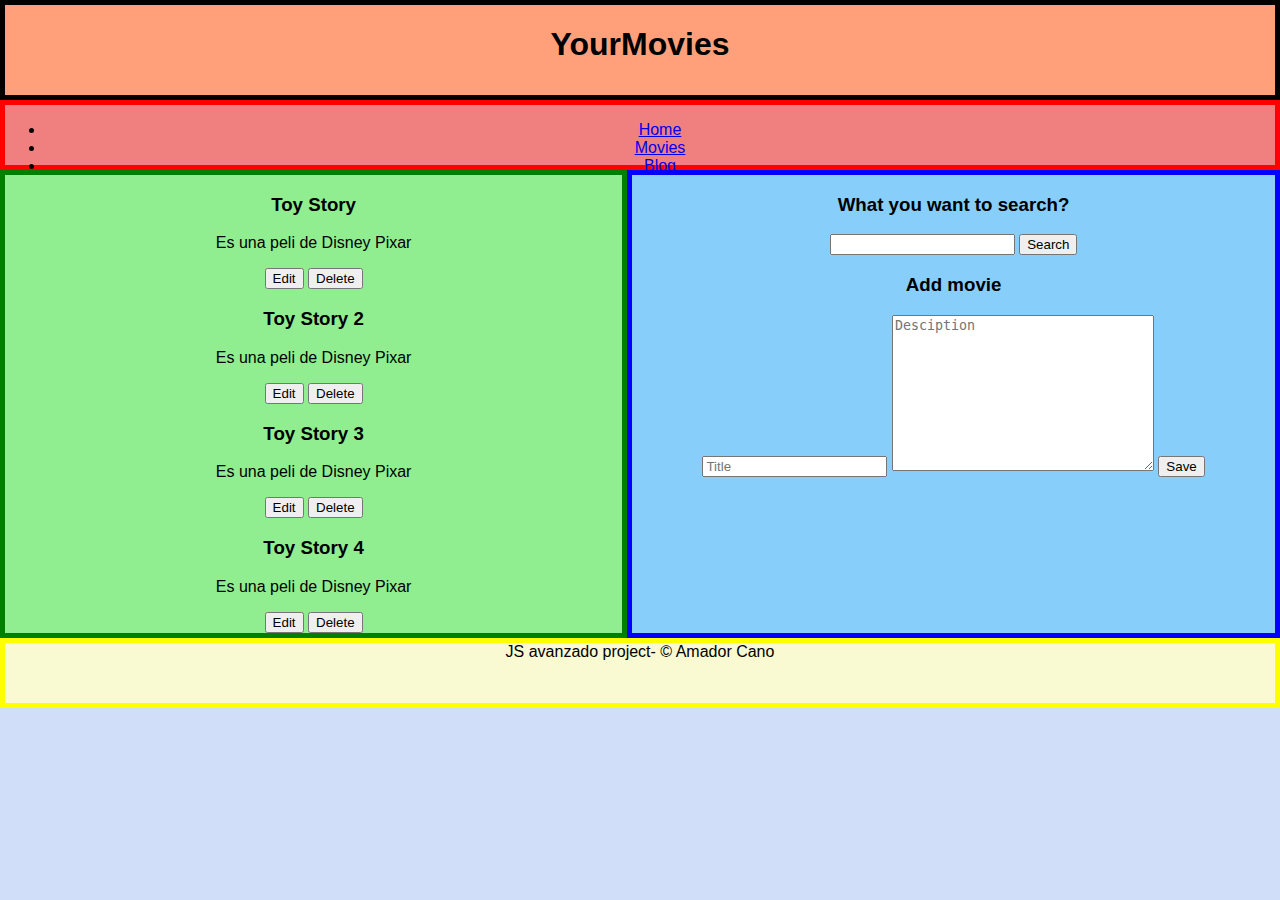
==== index.html @ 6a8c0bb3 "first commit" ====
<!DOCTYPE html>
<html lang="es">
<head>
    <meta charset="UTF-8">
    <meta name="viewport" content="width=device-width, initial-scale=1.0">
    <title>Movies_JSProject</title>
    <link rel="stylesheet" href="css/styles.css">
</head>
<body>
    
    <div class="layout">
        <!--Cabecera-->
        <header class="header">
            <h1>YourMovies</h1>
        </header>

        <!--Barra de navegacion-->
        <nav class="nav">
            <ul>
                <li><a href="#">Home</a></li>
                <li><a href="#">Movies</a></li>
                <li><a href="#">Blog</a></li>
                <li><a href="#">Contact</a></li>
            </ul>
        </nav>

        <!--Contenido principal-->
        <section class="content">
            <!--Peliculas-->
            <article class="movie-item">
                <h3 class="title">Toy Story</h3>
                <p class="desciption">Es una peli de Disney Pixar</p>

                <button class="edit">Edit</button>
                <button class="delete">Delete</button>
            </article>

            <article class="movie-item">
                <h3 class="title">Toy Story 2 </h3>
                <p class="desciption">Es una peli de Disney Pixar</p>

                <button class="edit">Edit</button>
                <button class="delete">Delete</button>
            </article>
            
            <article class="movie-item">
                <h3 class="title">Toy Story 3</h3>
                <p class="desciption">Es una peli de Disney Pixar</p>

                <button class="edit">Edit</button>
                <button class="delete">Delete</button>
            </article>

            <article class="movie-item">
                <h3 class="title">Toy Story 4</h3>
                <p class="desciption">Es una peli de Disney Pixar</p>

                <button class="edit">Edit</button>
                <button class="delete">Delete</button>
            </article>


        </section>
        <aside class="lateral">
            <div class="search">
                <h3 class="title">What you want to search?</h3>
                <form action="">
                    <input type="text">
                    <button>Search</button>
                </form>
            </div>
            <div class="add">
                <h3 class="title">Add movie</h3>
                <form action="">
                    <input type="text" placeholder="Title">
                    <textarea placeholder="Desciption" name="" id="" cols="30" rows="10"></textarea>
                    <input type="submit" value="Save"> 
                </form>
            </div>
        </aside>

         <!--Pie de pagina-->
        <footer class="footer">
            JS avanzado project- &copy; Amador Cano
        </footer>
    </div>


</body>
</html>
---- css/styles.css ----
body{
    background: #d1defa;
    font-family: Arial, Helvetica, sans-serif;
    text-align: center;
    padding: 0px;
    margin: 0px;
}

.layout{
    width: 100%;
    height: auto;

    display: grid;
    grid-template-areas: 
        "header header header header"
        "nav nav nav nav"
        "content content content lateral"
        "footer footer footer footer";
    grid-template-rows: 100px 70px auto 70px;
}

.header{
    grid-area: header;
    border: 5px solid black;
    background-color: lightsalmon;
}

.nav{
    grid-area: nav;
    border: 5px solid red;
    background-color: lightcoral;
}

.content{
    grid-area: content;
    border: 5px solid green;
    background-color: lightgreen;
}

.lateral{
    grid-area: lateral;
    border: 5px solid blue;
    background-color: lightskyblue;
}

.footer{
    grid-area: footer;
    border: 5px solid yellow;
    background-color: lightgoldenrodyellow;
}
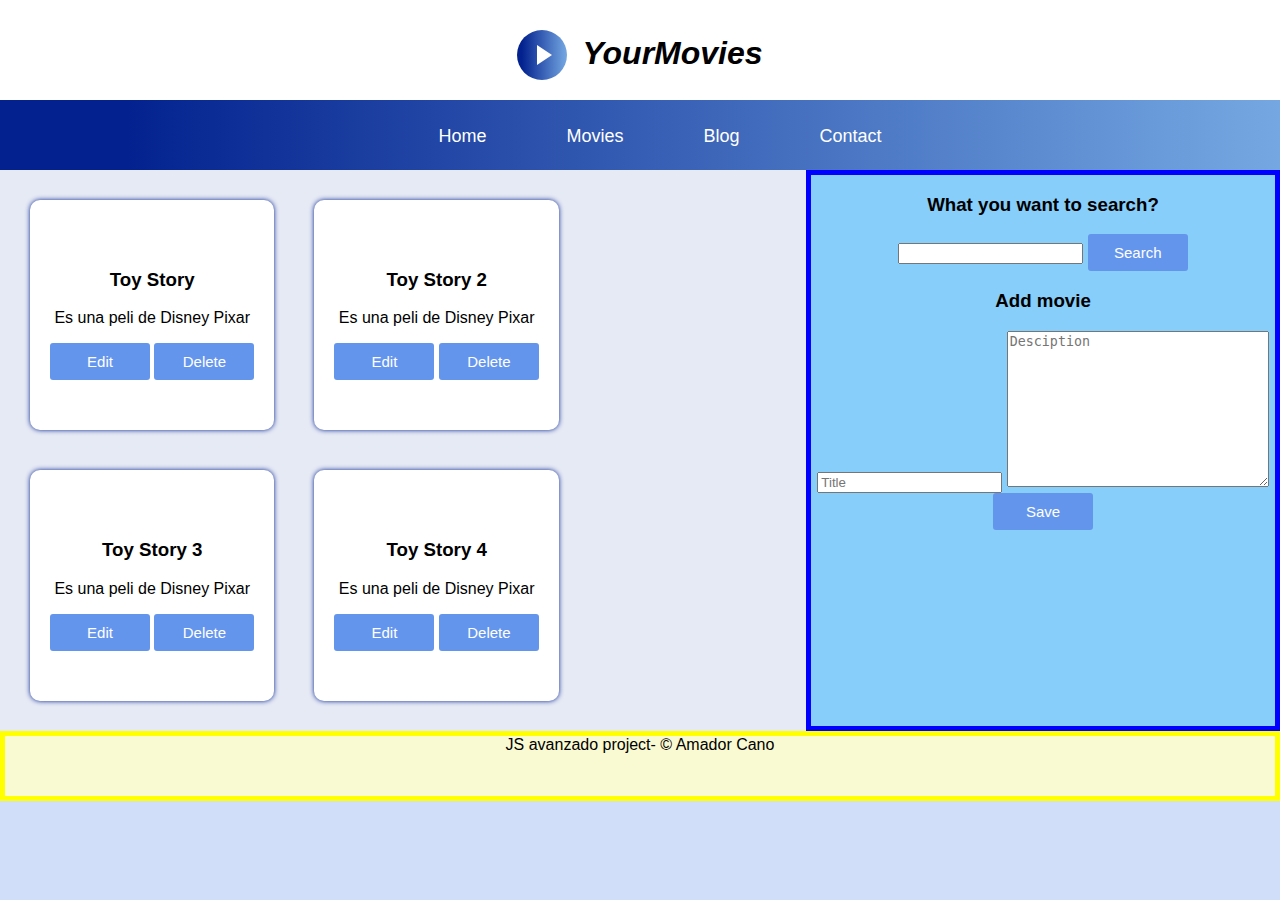
==== commit 48ea65cf: "Estilos cabecera, menu y contenido" ====
--- a/index.html
+++ b/index.html
@@ -11,6 +11,10 @@
     <div class="layout">
         <!--Cabecera-->
         <header class="header">
+            <div class="logo">
+                <div class="play"></div>
+            </div>
+            
             <h1>YourMovies</h1>
         </header>
 
--- a/css/styles.css
+++ b/css/styles.css
@@ -1,3 +1,5 @@
+/* ESTILOS GENERALES */
+
 body{
     background: #d1defa;
     font-family: Arial, Helvetica, sans-serif;
@@ -19,22 +21,124 @@
     grid-template-rows: 100px 70px auto 70px;
 }
 
+
+/* ESTILOS CABECERA */
+
 .header{
     grid-area: header;
-    border: 5px solid black;
-    background-color: lightsalmon;
+
+    background-color: white;
+    text-align: left;
+    font-style: italic;
+
+    display: flex;
+    justify-content: center;
 }
+
+.header h1{
+    margin-top: 35px;
+    margin-left: 15px;
+}
+
+.logo{
+    background: linear-gradient(90deg, #03228f 10%, #75a8e2 100%);
+    width: 50px;
+    height: 50px;
+    border-radius: 100%;
+    margin-top: 30px;
+}
+
+.play{
+    width: 0;
+    height: 0;
+    margin-top: 15px;
+    margin-left: 20px;
+    border-left: 15px solid white;
+    border-top: 10px solid transparent;
+    border-bottom: 10Px solid transparent;
+}
+
+
+/* ESTILOS BARRA NAVEGACION */
 
 .nav{
     grid-area: nav;
-    border: 5px solid red;
-    background-color: lightcoral;
+
+    background: linear-gradient(90deg, #03228f 10%, #75a8e2 100%);
 }
 
+.nav ul{
+    display: flex;
+    justify-content: center;
+    align-items: center;
+    list-style: none;
+}
+
+.nav li{
+    padding: 10px;
+}
+
+.nav a{
+    display: block; /* Con esto los botones se comportan como un bloque y son mas faciles de pulsar*/
+    margin-left: 30px;
+    margin-right: 30px;
+    color: white;
+    text-decoration: none;
+    font-size: 18px;
+    font-weight: lighter;
+    transition: all 300ms;
+}
+
+.nav a:hover{
+    transform: scale(1.1, 1.1);
+    text-decoration: underline;
+}
+
+/* ESTILOS DEL CONTENIDO*/
 .content{
     grid-area: content;
-    border: 5px solid green;
-    background-color: lightgreen;
+    background-color: rgb(230, 234, 245);
+
+    display: flex;
+    flex-flow: row wrap;
+    justify-content: flex-start;
+    align-items: flex-start;
+    padding: 10px;
+}
+
+.movie-item{
+    background-color: white;
+    border-radius: 10px;
+    box-shadow: 0px 0px 5px #03228f;
+    margin: 20px;
+    padding-top: 50px;
+    padding-bottom: 50px;
+    padding-left: 20px;
+    padding-right: 20px;
+}
+
+button, input[type="button"], input[type="submit"]{
+    width: 100px;
+    background: cornflowerblue;
+    color: white;
+    border: 0;
+    outline: 0;
+    padding: 10px;
+    border-radius: 3px;
+    text-transform: capitalize;
+    font-size: 15px;
+    font-weight: 500;
+    cursor: pointer;
+    transition: all 300ms;
+}
+
+.movie-item .edit:hover{
+    background-color: gold;
+}
+
+.movie-item .delete:hover{
+    background-color: firebrick;
+
 }
 
 .lateral{
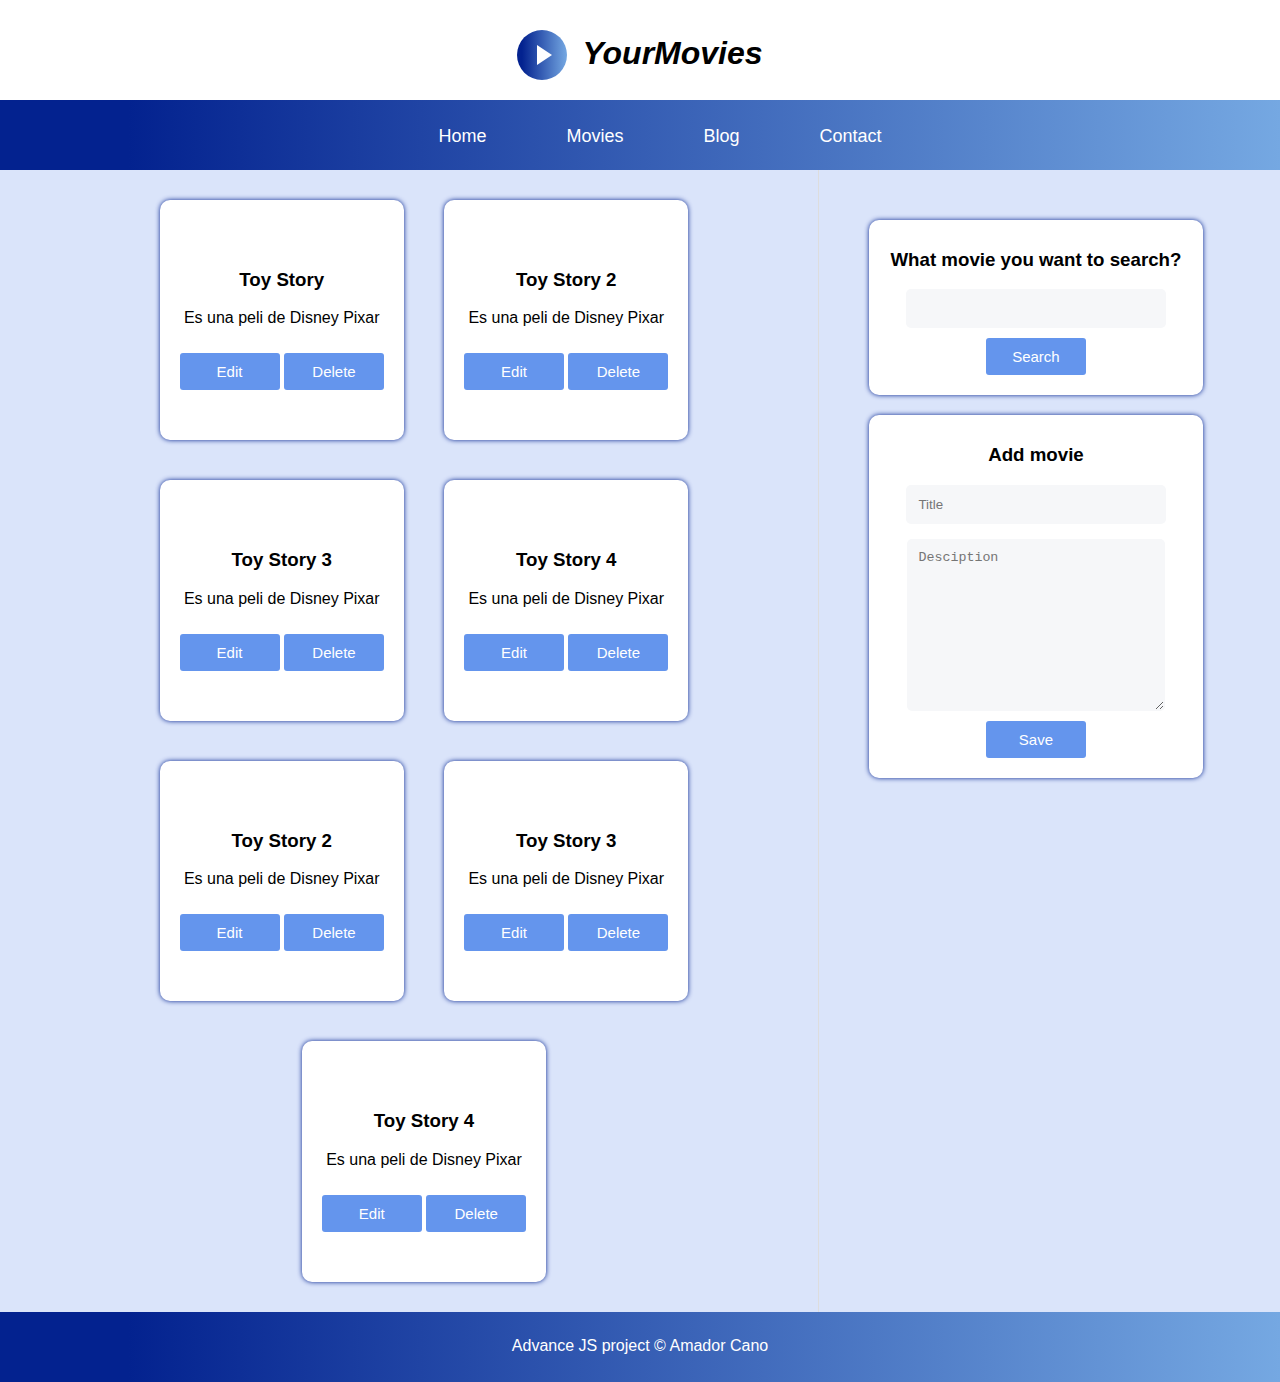
==== commit a6efb35e: "Implementada clase add" ====
--- a/index.html
+++ b/index.html
@@ -4,7 +4,11 @@
     <meta charset="UTF-8">
     <meta name="viewport" content="width=device-width, initial-scale=1.0">
     <title>Movies_JSProject</title>
+
+    <link rel="shorcut icon" href="#">
     <link rel="stylesheet" href="css/styles.css">
+    <script src="js/main.js" type="module"  defer></script>
+    
 </head>
 <body>
     
@@ -14,7 +18,7 @@
             <div class="logo">
                 <div class="play"></div>
             </div>
-            
+
             <h1>YourMovies</h1>
         </header>
 
@@ -23,7 +27,7 @@
             <ul>
                 <li><a href="#">Home</a></li>
                 <li><a href="#">Movies</a></li>
-                <li><a href="#">Blog</a></li>
+                <li><a href="blog.html">Blog</a></li>
                 <li><a href="#">Contact</a></li>
             </ul>
         </nav>
@@ -63,11 +67,35 @@
                 <button class="delete">Delete</button>
             </article>
 
+            <article class="movie-item">
+                <h3 class="title">Toy Story 2 </h3>
+                <p class="desciption">Es una peli de Disney Pixar</p>
+
+                <button class="edit">Edit</button>
+                <button class="delete">Delete</button>
+            </article>
+            
+            <article class="movie-item">
+                <h3 class="title">Toy Story 3</h3>
+                <p class="desciption">Es una peli de Disney Pixar</p>
+
+                <button class="edit">Edit</button>
+                <button class="delete">Delete</button>
+            </article>
+
+            <article class="movie-item">
+                <h3 class="title">Toy Story 4</h3>
+                <p class="desciption">Es una peli de Disney Pixar</p>
+
+                <button class="edit">Edit</button>
+                <button class="delete">Delete</button>
+            </article>
+
 
         </section>
         <aside class="lateral">
             <div class="search">
-                <h3 class="title">What you want to search?</h3>
+                <h3 class="title">What movie you want to search?</h3>
                 <form action="">
                     <input type="text">
                     <button>Search</button>
@@ -76,16 +104,16 @@
             <div class="add">
                 <h3 class="title">Add movie</h3>
                 <form action="">
-                    <input type="text" placeholder="Title">
-                    <textarea placeholder="Desciption" name="" id="" cols="30" rows="10"></textarea>
-                    <input type="submit" value="Save"> 
+                    <input id="title" type="text" placeholder="Title">
+                    <textarea id="desciption" placeholder="Desciption" name="" id="" cols="30" rows="10"></textarea>
+                    <input id="save" type="submit" value="Save"> 
                 </form>
             </div>
         </aside>
 
          <!--Pie de pagina-->
         <footer class="footer">
-            JS avanzado project- &copy; Amador Cano
+            Advance JS project  &copy; Amador Cano
         </footer>
     </div>
 
--- a/css/styles.css
+++ b/css/styles.css
@@ -1,7 +1,7 @@
 /* ESTILOS GENERALES */
 
 body{
-    background: #d1defa;
+    background: #dae4fa;
     font-family: Arial, Helvetica, sans-serif;
     text-align: center;
     padding: 0px;
@@ -97,17 +97,18 @@
 /* ESTILOS DEL CONTENIDO*/
 .content{
     grid-area: content;
-    background-color: rgb(230, 234, 245);
+    background: #dae4fa;
 
     display: flex;
     flex-flow: row wrap;
-    justify-content: flex-start;
+    justify-content: center;
     align-items: flex-start;
     padding: 10px;
+    margin-left: 30px;
 }
 
 .movie-item{
-    background-color: white;
+    background: white;
     border-radius: 10px;
     box-shadow: 0px 0px 5px #03228f;
     margin: 20px;
@@ -124,6 +125,7 @@
     border: 0;
     outline: 0;
     padding: 10px;
+    margin-top: 10px;
     border-radius: 3px;
     text-transform: capitalize;
     font-size: 15px;
@@ -133,22 +135,93 @@
 }
 
 .movie-item .edit:hover{
-    background-color: gold;
+    background: gold;
 }
 
 .movie-item .delete:hover{
-    background-color: firebrick;
-
-}
-
+    background: firebrick;
+}
+
+/* ESTILOS BARRA LATERAL*/
 .lateral{
     grid-area: lateral;
-    border: 5px solid blue;
-    background-color: lightskyblue;
-}
+    background: #dae4fa;
+    border-left: 1px solid #ddd;
+    padding: 30px;
+    margin-right: 30px;
+}
+
+.lateral div{
+    box-sizing: border-box;
+    width: 90%;
+    margin: 20px;
+    padding: 20px;
+    padding-top: 10px;
+    background: white;
+    border-radius: 10px;
+    box-shadow: 0px 0px 5px #03228f;
+}
+
+.lateral input[type="text"],
+.lateral input[type="text"],
+.lateral textarea{
+    display: block;
+    margin: 0 auto;
+    margin-top: 15px;
+    padding: 10px;
+    background: #f6f7f9;
+    color: #454545;
+    width:80%;
+    opacity: 4;
+    outline: 0;
+    border-color: transparent;
+    border-radius: 5px;
+} 
+
+.lateral .search button:hover{
+    background: blue;
+} 
+
+.lateral .add input[type="submit"]:hover{
+    background: blue;
+}
+
+/* ESTILOS PIE DE PAGINA */
 
 .footer{
     grid-area: footer;
-    border: 5px solid yellow;
-    background-color: lightgoldenrodyellow;
+
+    background: linear-gradient(90deg, #03228f 10%, #75a8e2 100%);
+    color: white;
+    text-align: center;
+    line-height: 68px;
+}
+
+.footer a{
+    text-decoration: none;
+}
+
+.site-content {
+    padding-bottom: 0;
+}
+
+@media (max-width: 1085px){
+    .content{
+        flex-flow:  column wrap;
+        justify-items: center;
+        align-items: center;
+    }
+
+    .movie-item{
+        width: 80%;
+    }
+}
+
+.blog{
+    margin: 0px 50px;
+}
+
+.blog ul{
+    margin: 0px 50px;
+    list-style: none;
 }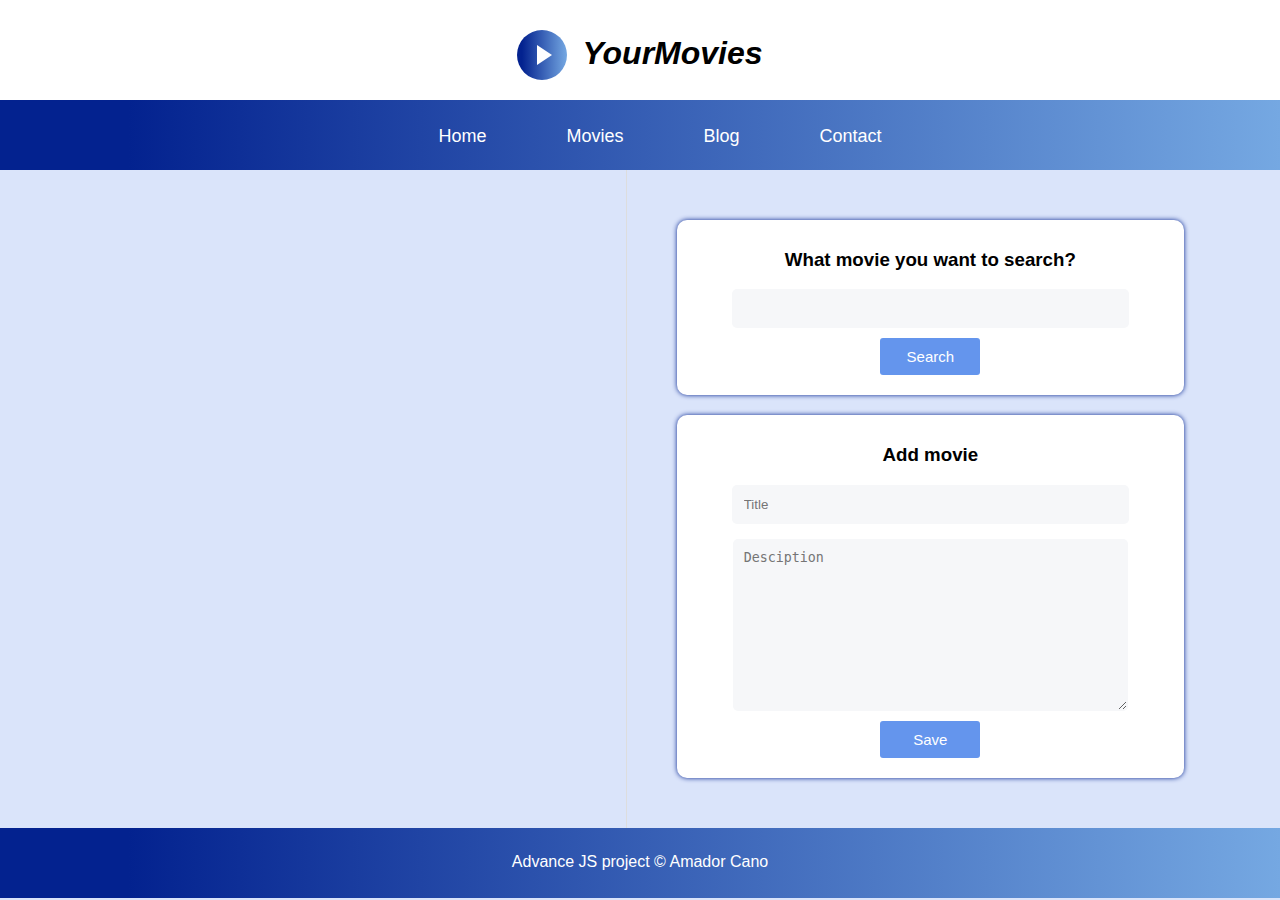
==== commit 9427e6d4: "Implementando listado de peliculas" ====
--- a/index.html
+++ b/index.html
@@ -33,8 +33,9 @@
         </nav>
 
         <!--Contenido principal-->
-        <section class="content">
-            <!--Peliculas-->
+        <section id="content" class="content">
+            <!--Peliculas
+
             <article class="movie-item">
                 <h3 class="title">Toy Story</h3>
                 <p class="desciption">Es una peli de Disney Pixar</p>
@@ -42,6 +43,7 @@
                 <button class="edit">Edit</button>
                 <button class="delete">Delete</button>
             </article>
+
 
             <article class="movie-item">
                 <h3 class="title">Toy Story 2 </h3>
@@ -67,32 +69,11 @@
                 <button class="delete">Delete</button>
             </article>
 
-            <article class="movie-item">
-                <h3 class="title">Toy Story 2 </h3>
-                <p class="desciption">Es una peli de Disney Pixar</p>
-
-                <button class="edit">Edit</button>
-                <button class="delete">Delete</button>
-            </article>
-            
-            <article class="movie-item">
-                <h3 class="title">Toy Story 3</h3>
-                <p class="desciption">Es una peli de Disney Pixar</p>
-
-                <button class="edit">Edit</button>
-                <button class="delete">Delete</button>
-            </article>
-
-            <article class="movie-item">
-                <h3 class="title">Toy Story 4</h3>
-                <p class="desciption">Es una peli de Disney Pixar</p>
-
-                <button class="edit">Edit</button>
-                <button class="delete">Delete</button>
-            </article>
-
+            -->
 
         </section>
+
+        <!-- Barra lateral -->
         <aside class="lateral">
             <div class="search">
                 <h3 class="title">What movie you want to search?</h3>
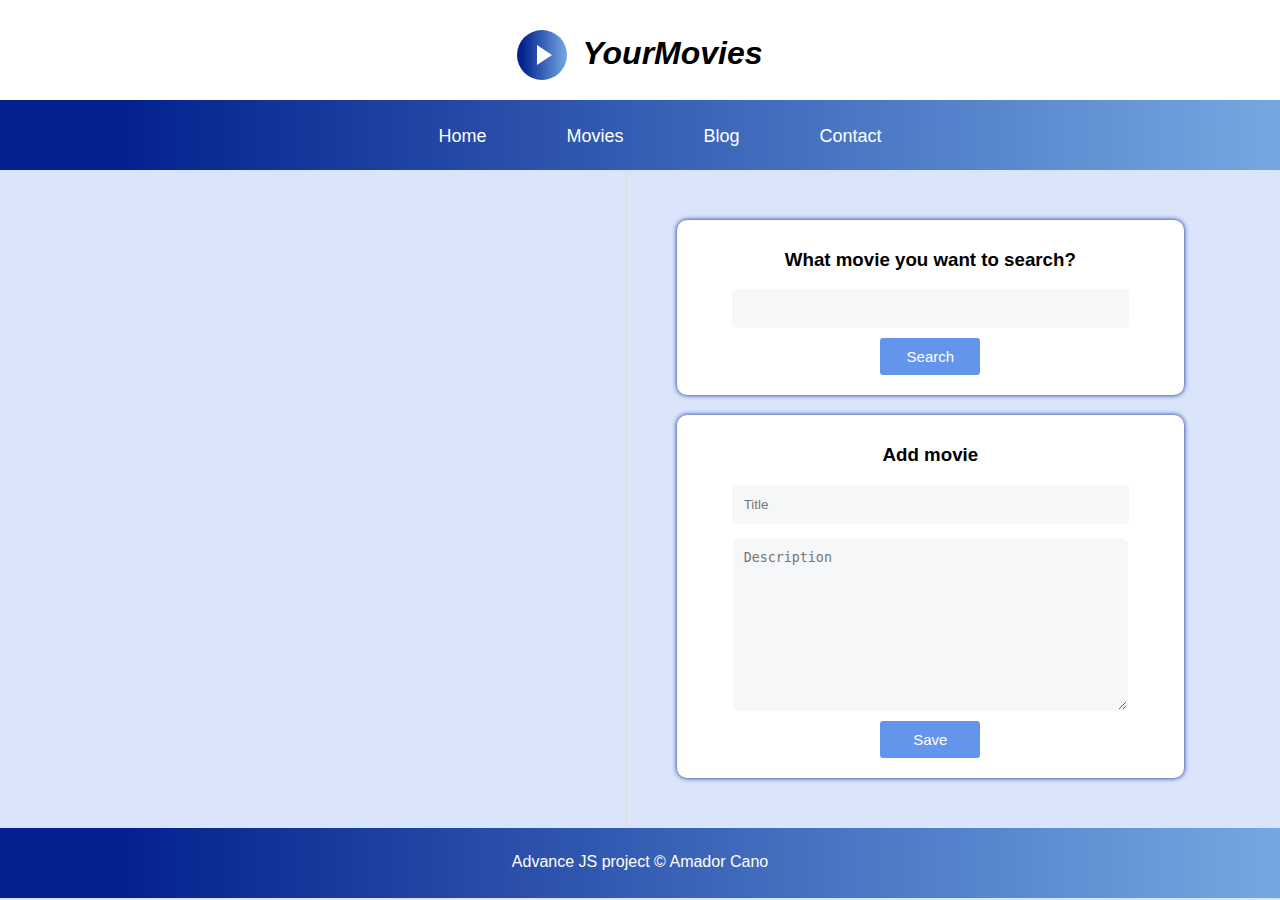
==== commit 3cf4a11a: "Implementada funcion EDIT" ====
--- a/index.html
+++ b/index.html
@@ -38,37 +38,11 @@
 
             <article class="movie-item">
                 <h3 class="title">Toy Story</h3>
-                <p class="desciption">Es una peli de Disney Pixar</p>
+                <p class="description">Es una peli de Disney Pixar</p>
 
                 <button class="edit">Edit</button>
                 <button class="delete">Delete</button>
             </article>
-
-
-            <article class="movie-item">
-                <h3 class="title">Toy Story 2 </h3>
-                <p class="desciption">Es una peli de Disney Pixar</p>
-
-                <button class="edit">Edit</button>
-                <button class="delete">Delete</button>
-            </article>
-            
-            <article class="movie-item">
-                <h3 class="title">Toy Story 3</h3>
-                <p class="desciption">Es una peli de Disney Pixar</p>
-
-                <button class="edit">Edit</button>
-                <button class="delete">Delete</button>
-            </article>
-
-            <article class="movie-item">
-                <h3 class="title">Toy Story 4</h3>
-                <p class="desciption">Es una peli de Disney Pixar</p>
-
-                <button class="edit">Edit</button>
-                <button class="delete">Delete</button>
-            </article>
-
             -->
 
         </section>
@@ -86,7 +60,7 @@
                 <h3 class="title">Add movie</h3>
                 <form action="">
                     <input id="title" type="text" placeholder="Title">
-                    <textarea id="desciption" placeholder="Desciption" name="" id="" cols="30" rows="10"></textarea>
+                    <textarea id="description" placeholder="Description" name="" id="" cols="30" rows="10"></textarea>
                     <input id="save" type="submit" value="Save"> 
                 </form>
             </div>
--- a/css/styles.css
+++ b/css/styles.css
@@ -142,6 +142,26 @@
     background: firebrick;
 }
 
+.movie-item .update:hover{
+    background: LimeGreen;
+}
+
+.movie-item input[type="text"],
+.movie-item input[type="text"],
+.movie-item textarea{
+    display: block;
+    margin: 0 auto;
+    margin-top: 15px;
+    padding: 10px;
+    background: #f6f7f9;
+    color: #454545;
+    width:80%;
+    opacity: 4;
+    outline: 0;
+    border-color: transparent;
+    border-radius: 5px;
+} 
+
 /* ESTILOS BARRA LATERAL*/
 .lateral{
     grid-area: lateral;
